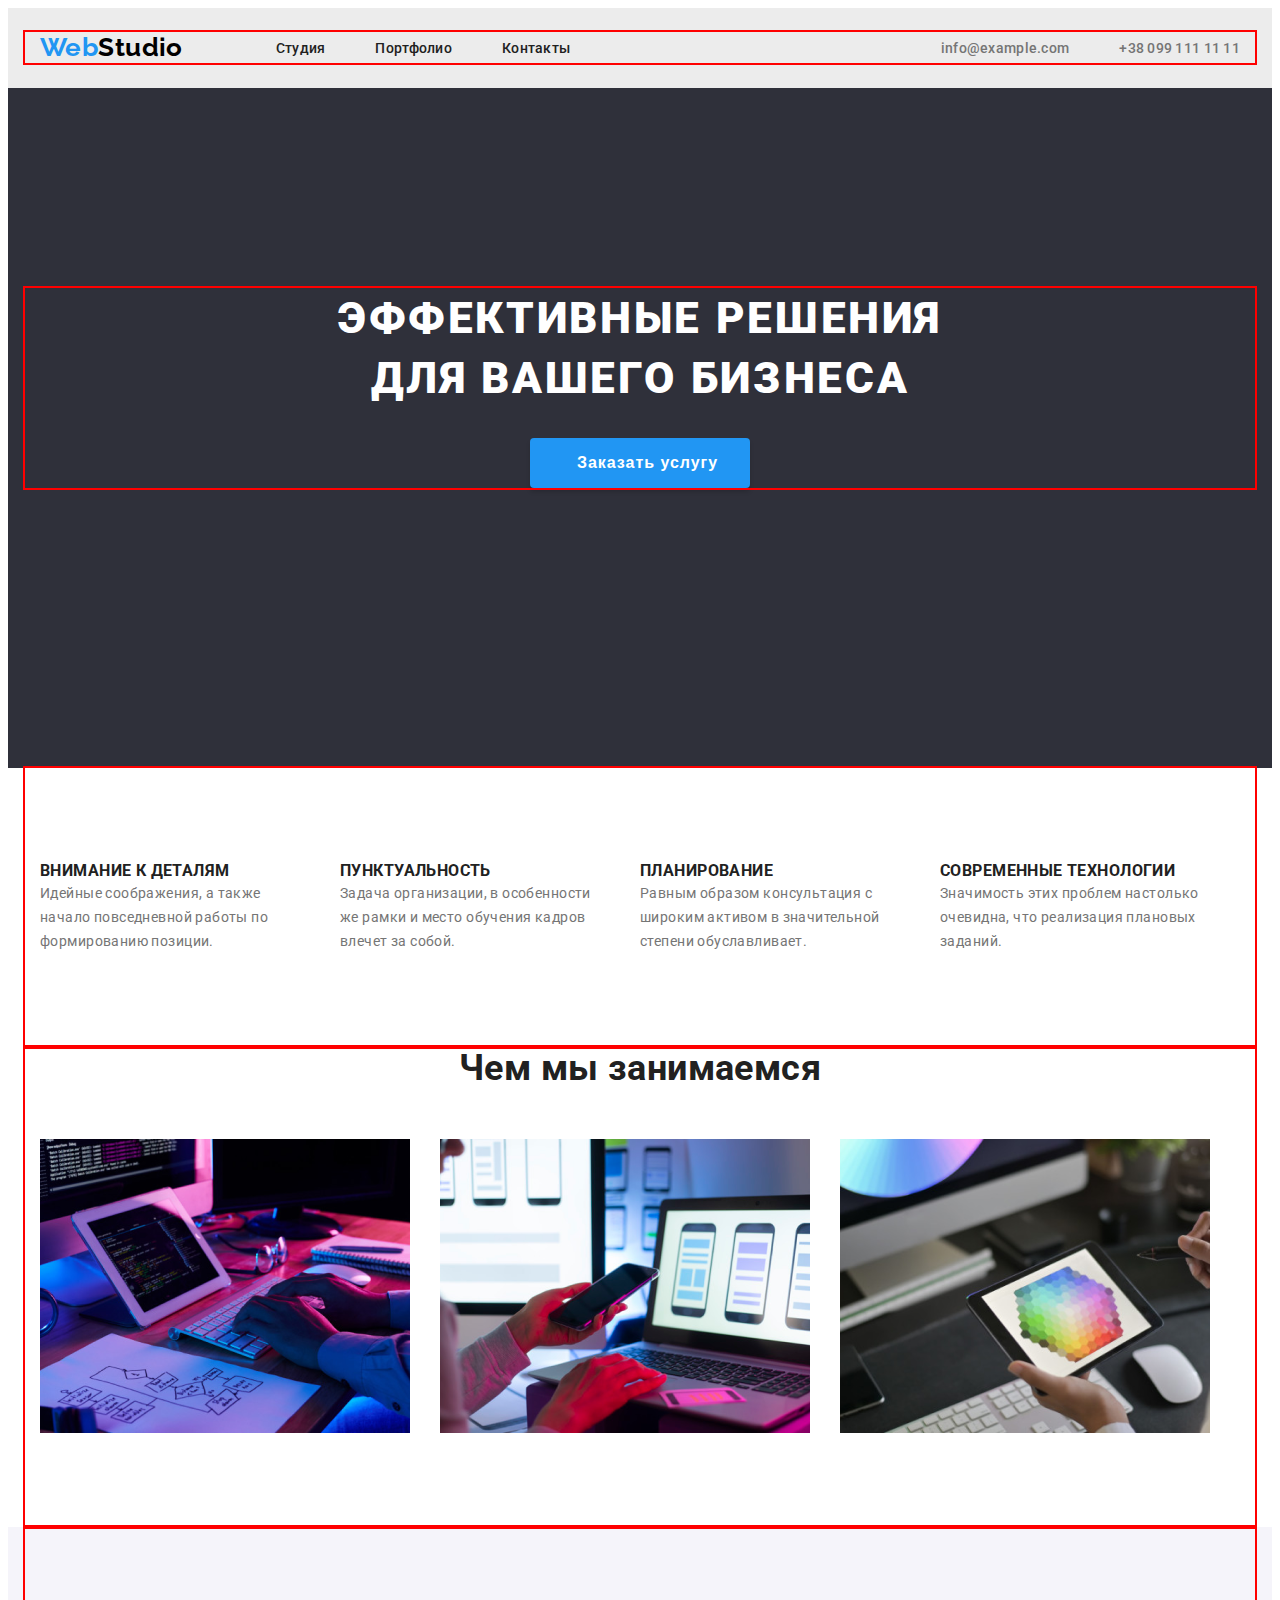
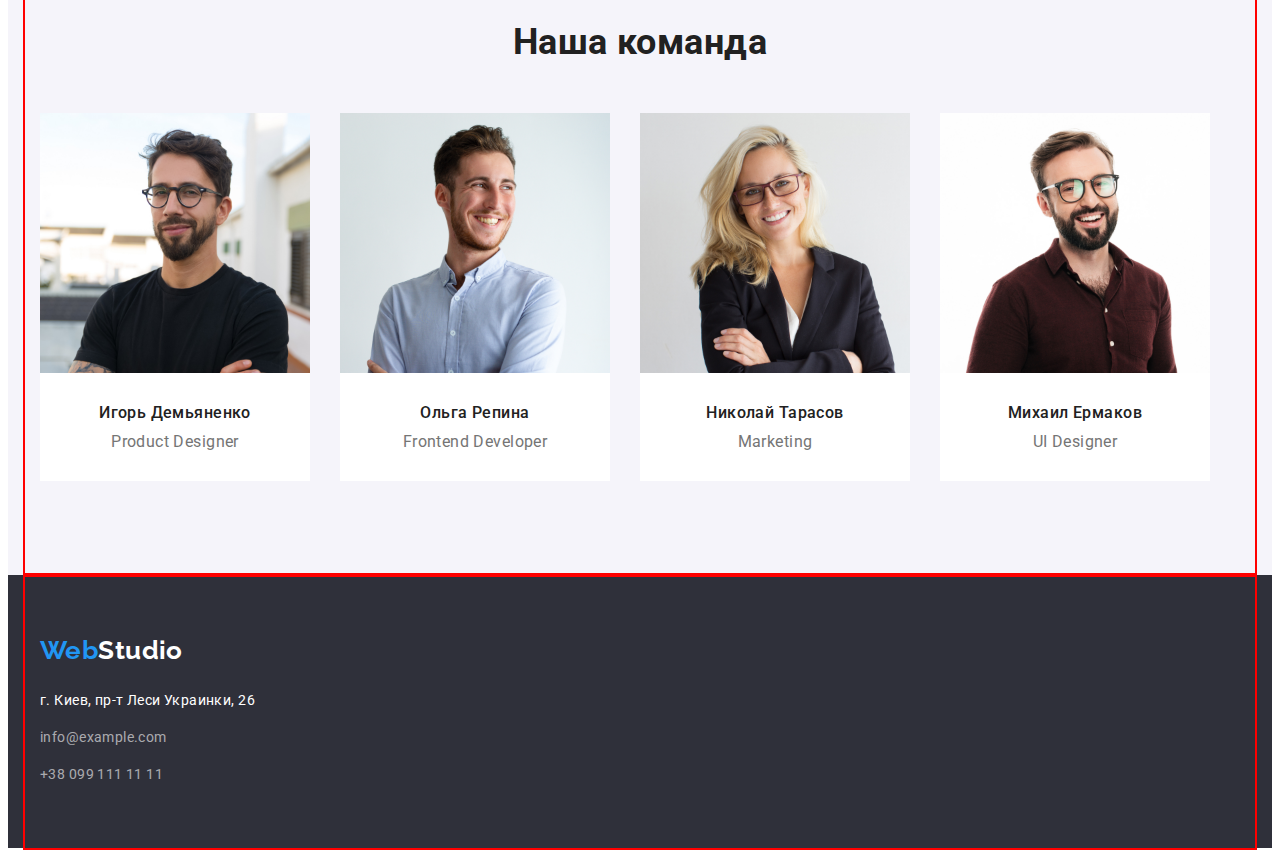
==== index.html @ ec0f8058 "Add files via upload" ====
<!DOCTYPE html>
<html lang="ru">
<head>
    <meta charset="UTF-8">
    <meta http-equiv="X-UA-Compatible" content="IE=edge">
    <meta name="viewport" content="width=device-width, initial-scale=1.0">
    <link rel="stylesheet" href="./css/styles.css">
    <title>WebStudio</title>
    <link rel="preconnect" href="https://fonts.googleapis.com">
    <link rel="preconnect" href="https://fonts.gstatic.com" crossorigin>
    <link rel="stylesheet" href="https://cdnjs.cloudflare.com/ajax/libs/modern-normalize/1.1.0/modern-normalize.min.css" integrity="sha512-wpPYUAdjBVSE4KJnH1VR1HeZfpl1ub8YT/NKx4PuQ5NmX2tKuGu6U/JRp5y+Y8XG2tV+wKQpNHVUX03MfMFn9Q==" crossorigin="anonymous" referrerpolicy="no-referrer" />
    <link href="https://fonts.googleapis.com/css2?family=Raleway:wght@700&family=Roboto:wght@400;500;700;900&display=swap" rel="stylesheet"> 
</head>
<body>
    <header class="header">
        <div class="container container-header">
            <nav class="navigation">
                <a href="index.html" class="webstudio web-header">
                    <span class="web">Web</span>Studio</a>
                <ul class="nav-list list">
                    <li class="nav-item"><a href="index.html">Студия</a></li>
                    <li class="nav-item"><a href="portfolio.html">Портфолио</a></li>
                    <li class="nav-item"><a href="">Контакты</a></li>
                </ul>
            </nav>
            <div class="header-contacts-div">
                <ul class="header-contacts-list list">
                    <li class="header-contacts-item"><a href="mailto:info@example.com">info@example.com</a></li>
                    <li class="header-contacts-item"><a href="tel:+380991111111">+38 099 111 11 11</a></li>
                </ul>
            </div>
        </div>
    </header>
    <main>
        <section class="tagline">
            <div class="container">
                <h1 class="tagline-title">Эффективные решения <br> для вашего бизнеса</h1>
                <button type="button" class="tagline-btn">Заказать услугу</button>
            </div>
        </section>
        <section class="about">
            <div class="container">
                <h2 class="about-title visually-hidden">Коротко о нас</h2>
                <ul class="about-list list">
                    <li class="about-item">
                        <h3 class="about-item-title">Внимание к деталям</h3>
                        <p class="about-item-text">Идейные соображения, а также начало повседневной работы по формированию позиции.</p>
                    </li>
                    <li class="about-item">
                        <h3 class="about-item-title">Пунктуальность</h3>
                        <p class="about-item-text">Задача организации, в особенности же рамки и место обучения кадров влечет за собой.</p>
                    </li>
                    <li class="about-item">
                        <h3 class="about-item-title">Планирование</h3>
                        <p class="about-item-text">Равным образом консультация с широким активом в значительной степени обуславливает.</p>
                    </li>
                    <li class="about-item">
                        <h3 class="about-item-title">Современные технологии</h3>
                        <p class="about-item-text">Значимость этих проблем настолько очевидна, что реализация плановых заданий.</p>
                    </li>
                </ul>
            </div>
        </section>

        <section class="tasks">
            <div class="container">
                <h2 class="tasks-title">Чем мы занимаемся</h2>
                <ul class="list tasks-list">
                    <li class="tasks-item"><img src="img/box_1.jpg" width="370" height="294" alt="keyboard"></li>
                    <li class="tasks-item"><img src="img/box_2.jpg" width="370" height="294" alt="laptop"></li>
                    <li class="tasks-item"><img src="img/box_3.jpg" width="370" height="294" alt="tablet"></li>
                </ul>
            </div>
        </section>

        <section class="team">
            <div class="container">
                <h2 class="team-title">Наша команда</h2>
                <ul class="team-list list">
                    <li class="team-item"><img src="img/img.jpg" width="270" height="260" alt="Игорь Демьяненко">
                    <h3 class="team-item-title">Игорь Демьяненко</h3>
                    <p class="team-item-text">Product Designer</p></li>
                    <li class="team-item"><img src="img/img-1.jpg" width="270" height="260" alt="Ольга Репина">
                    <h3 class="team-item-title">Ольга Репина</h3>
                    <p class="team-item-text">Frontend Developer</p></li>
                    <li class="team-item"><img src="img/img-2.jpg" width="270" height="260" alt="Николай Тарасов">
                    <h3 class="team-item-title">Николай Тарасов</h3>
                    <p class="team-item-text">Marketing</p></li>
                    <li class="team-item"><img src="img/img-3.jpg" width="270" height="260" alt="Михаил Ермаков">
                    <h3 class="team-item-title">Михаил Ермаков</h3>
                    <p class="team-item-text">UI Designer</p></li>
                </ul>
            </div>
        </section>
    </main>
    <footer class="footer">
        <div class="container footer-container">
            <a class="webstudio web-footer">
                <span class="web">Web</span>Studio</a>
            <address>
                <ul class="footer-list list">
                    <li class="footer-item"><a href="" class="footer-addres">г. Киев, пр-т Леси Украинки, 26</a></li>
                    <li class="footer-item"><a href="mailto:info@example.com">info@example.com</a></li>
                    <li class="footer-item"><a href="tel:+380991111111">+38 099 111 11 11</a></li>
                </ul>
            </address>
        </div>
    </footer>
</body>
</html>
---- css/styles.css ----
:root {
    --corporate-color: #2196F3;
    --first-text: #212121;
    --second-text: #FFFFFF;
    --third-text: #757575;
    --background-header: #ECECEC;
    --background-tagline-and-footer: #2F303A;
    --background-team: #F5F4FA;
    --background-fff: #FFFFFF;
    --backgraund-portfolio-main: #E5E5E5;
    --web-header: #000000;
    --background-btn-portfolio: #F5F4FA;
}

p, h1, h2, h3, h4, h5, h6 {
    margin: 0;
}

ul {
    margin: 0;
    padding: 0;
}

button {
    cursor: pointer;
}

img {
    display: block;
    max-width: 100%;
}

body {
    font-family: "Roboto", sans-serif;
    color: var(--first-text);
    font-size: 14px;
    letter-spacing: 0.03em;
    background-color: var(--background-fff);
}

.list {
    list-style: none;
}

a {
    text-decoration: none;
    color: inherit;
}

.web {
    font-family: Raleway, sans-serif;
    font-size: 26px;
    line-height: calc(31 / 26);
    color: var(--corporate-color);
}

.webstudio{
    font-family: Raleway, sans-serif;
    font-weight: 700;
    font-size: 26px;
    line-height: calc(31 / 26);
}

.container {
    width: 1200px;
    padding-left: 15px;
    padding-right: 15px;
    margin: 0 auto;
    outline: 2px solid red;
}

.visually-hidden {
    position: absolute;
    width: 1px;
    height: 1px;
    margin: -1px;
    border: 0;
    padding: 0;
    white-space: nowrap;
    clip-path: inset(100%);
    clip: rect(0 0 0 0);
    overflow: hidden;
}

/* -------------------HEADER------------------- */
.header {
    background-color: var(--background-header);
    padding-top: 24px;
    padding-bottom: 25px;
}

.container-header {
    display: flex;
    align-items: center;
}

.web-header{
    color: var(--web-header);
    margin-right: 93px;
}

.navigation {
    display: flex;
    align-items: center;
}

.nav-list {
    display: flex;
}

.nav-item {
    font-weight: 500;
    line-height: calc(16 / 14);
    letter-spacing: 0.02em;
    color: var(--first-text);
}

.nav-item + .nav-item{
    margin-left: 50px;
}

.nav-item:hover,
.nav-item:focus {
    font-weight: 500;
    line-height: calc(16 / 14);
    letter-spacing: 0.02em;
    color: var(--corporate-color);
}

.header-contacts-div {
        display: flex;
    align-items: center;
    margin-left: auto;
}

.header-contacts-list {
    display: flex;
    align-items: center;
}

.header-contacts-item + .header-contacts-item {
    margin-left: 50px;
}

.header-contacts-item {
    font-weight: 500;
    line-height: calc(16 / 14);
    letter-spacing: 0.02em;
    color: var(--third-text);
}

.header-contacts-item:hover,
.header-contacts-item:focus {
    font-weight: 500;
    line-height: calc(16 / 14);
    letter-spacing: 0.02em;
    color: var(--corporate-color);
}

/* -------------------TAGLINE------------------- */
.tagline {
    background-color: var(--background-tagline-and-footer);
    flex-grow: 1;
    padding: 200px 0 280px 0;
}

.tagline-title {
    font-weight: 900;
    font-size: 44px;
    line-height: calc(60 / 44);
    text-align: center;
    letter-spacing: 0.06em;
    text-transform: uppercase;
    color: var(--second-text);
    margin-bottom: 30px;
}

.tagline-btn{
    font-weight: bold;
    font-size: 16px;
    line-height: calc(30 / 16);
    display: flex;
    align-items: center;
    text-align: center;
    letter-spacing: 0.06em;
    color: var(--second-text);
    background-color: var(--corporate-color);
    margin: auto;
    border: 0;
    background: var(--corporate-color);
    box-shadow: 0px 4px 4px rgba(0, 0, 0, 0.15);
    border-radius: 4px;
    padding: 10px 32px 10px 47px;
}

.tagline-btn:hover,
.tagline-btn:focus {
    cursor: pointer;
}

/* -------------------ABOUT------------------- */
.about-list {
    display: flex;
    padding-top: 94px;
    padding-bottom: 94px;
}

.about-item + .about-item {
    margin-left: 30px;
}

.about-item {
    width: calc(100% / 4 - 30px);
}

.about-item-title{
    line-height: calc(16 / 14);
    text-transform: uppercase;
}

.about-item-text{
    line-height: calc(24 / 14);
    color: var(--third-text);
}

/* -------------------TASKS------------------- */

.tasks-title {
    font-size: 36px;
    line-height: calc(42 /36);
    text-align: center;
    padding-bottom: 50px;
}

.tasks-list {
    display: flex;
    align-items: center;
    padding-bottom: 94px;
}

.tasks-item + .tasks-item {
    margin-left: 30px;
}

.tasks-item{
    width: calc(100% / 3 - 30px);
}

/* -------------------TEAM------------------- */
.team {
    background-color: var(--background-team);
}

.team-title {
    padding-top: 94px;
    padding-bottom: 50px;
}

.team-item {
    background-color: var(--background-fff);
}

.team-list {
    display: flex;
    padding-bottom: 94px;
}

.team-title {
    font-size: 36px;
    line-height: calc(42 / 36);
    text-align: center;
}

.team-item + .team-item {
    margin-left: 30px;
}

.team-item {
    width: calc(100% / 4 - 30px);
}

.team-item-title {
    font-weight: 500;
    font-size: 16px;
    line-height: calc(19 / 16);
    text-align: center;
    padding-top: 30px;
    padding-bottom: 10px;
}

.team-item-text {
    font-size: 16px;
    line-height: calc(19 / 16);
    text-align: center;
    color: var(--third-text); 
    padding-bottom: 30px;
}

/* -------------------FOOTER------------------- */


footer {
    background-color: var(--background-tagline-and-footer);
}

.footer-container {
    padding-top: 60px;
    padding-bottom: 60px;
}

.web-footer {
    color: var(--second-text);
}

.footer-list {
    padding-top: 20px;
}

.footer-item + .footer-item {
    margin-top: 9px;
}

address{
    font-style: normal;
}

.footer-addres {
    line-height: calc(24 / 12);
    color: var(--second-text);
}

.footer-item {
    line-height: calc(24 / 12);
    color: rgba(255, 255, 255, 0.6);
}


/* -------------------PORTFOLIO------------------- */

.header-portfolio {
    background-color: var(--background-fff);
    padding-top: 24px;
    padding-bottom: 25px;
}

/* -------------------NAV_PORTFOLIO------------------- */

.nav-portfolio-container {
    margin-top: 94px;
    margin-bottom: 94px;
}

.nav-portfolio-list {
    display: flex;
    justify-content: center;
    margin-bottom: 34px;
}

.nav-portfolio-item + .nav-portfolio-item{
    margin-left: 8px;
}

.nav-portfolio-btn {
    font-weight: 500;
    font-size: 16px;
    line-height: calc(26 / 16);
    letter-spacing: 0.03em;
    text-align: center;
    color: var(--first-text);
    background-color: var(--background-btn-portfolio);
    border-radius: 4px;
    border: 0;
}

.nav-portfolio-btn:hover,
.nav-portfolio-btn:focus {
    color: var(--second-text);
    background-color: var(--corporate-color);
    cursor: pointer;
    font-weight: 500;
    font-size: 16px;
    line-height: calc(26 / 16);
    letter-spacing: 0.03em;
    text-align: center;
    color: var(--second-text);
}

/* -------------------SERVICES------------------- */

.services-list {
    display: flex;
    flex-wrap: wrap;
    margin-left: -30px;
    margin-bottom: -30px;
}

.services-item {
    width: calc(100% / 3 - 30px);
    margin-left: 30px;
}

.services-item-content {
    padding: 20px 24px;
    border: 1px solid #EEEEEE;
}

.services-item-title {
    font-size: 18px;
    line-height: calc(36 / 18);
    letter-spacing: 0.06em;
    color: var(--first-text);

}

.services-item-text {
    font-size: 16px;
    line-height: calc(30 /16);
    color: var(--third-text);
}
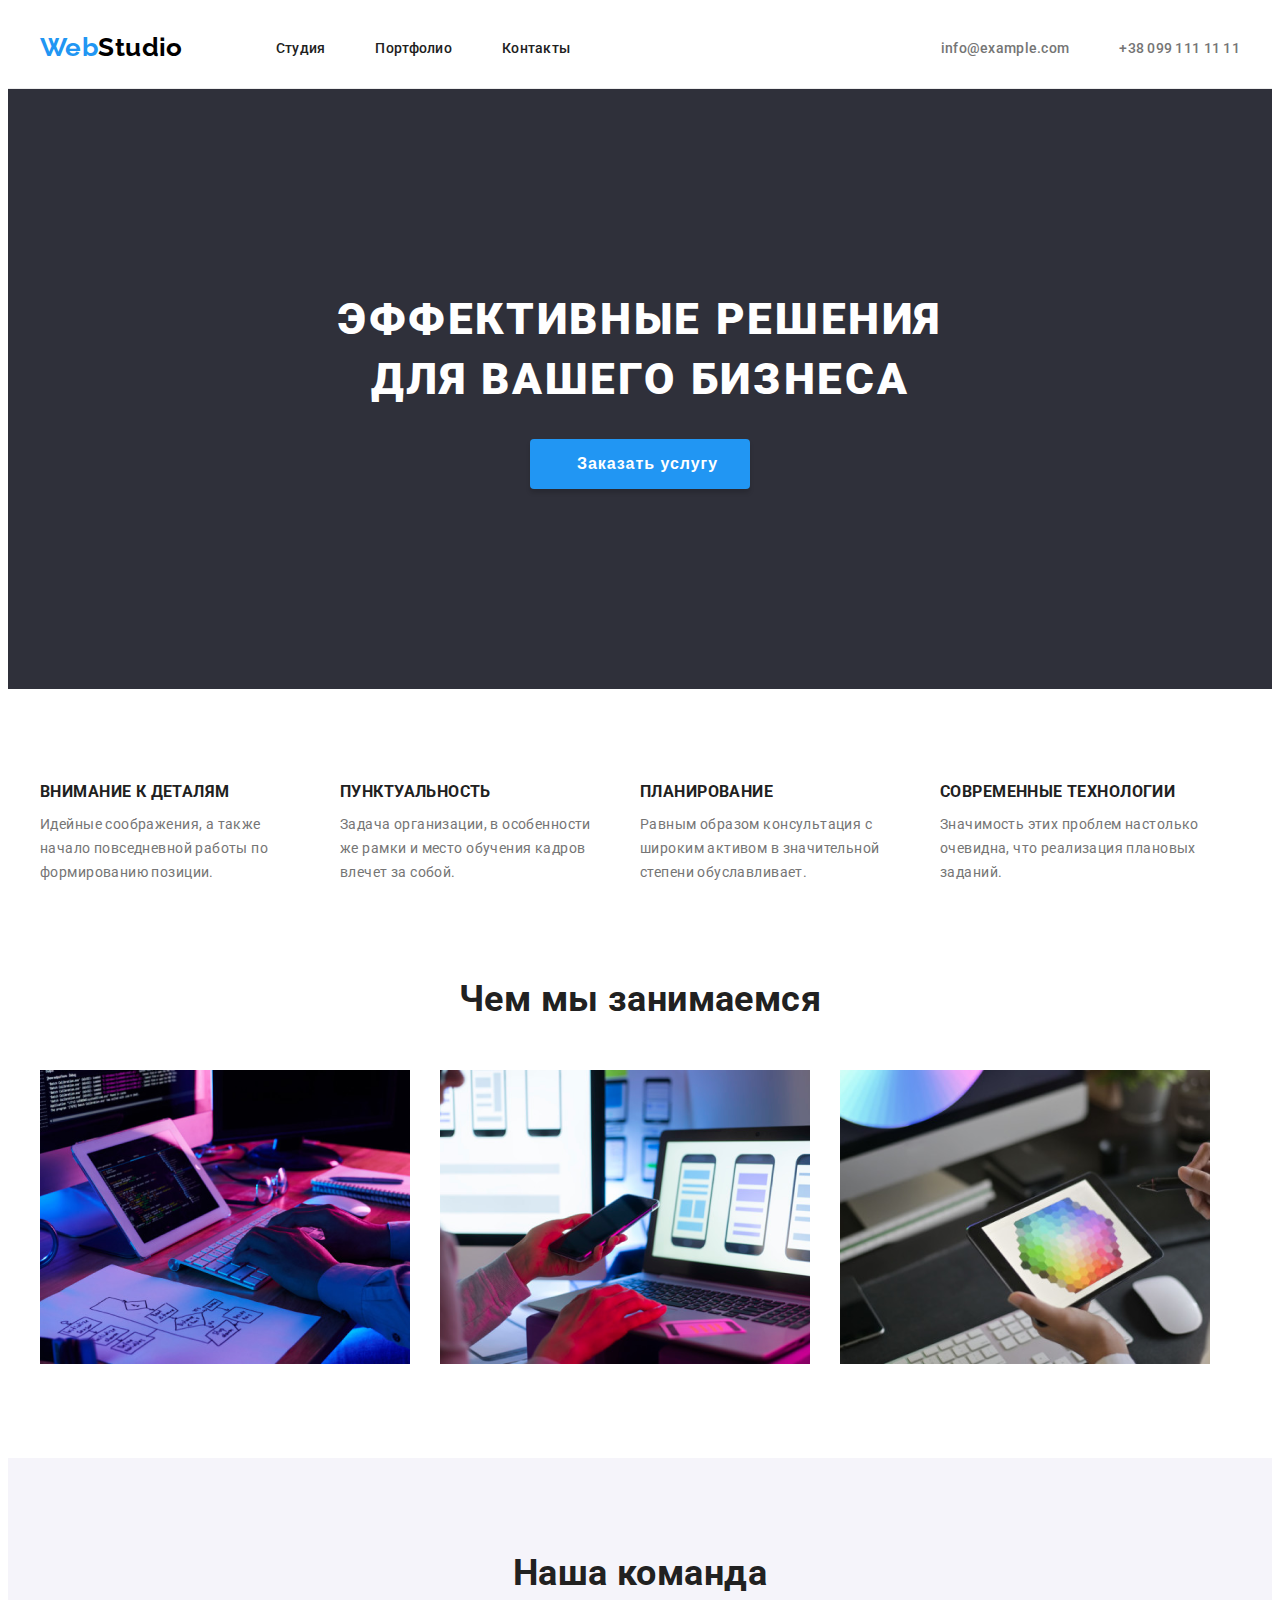
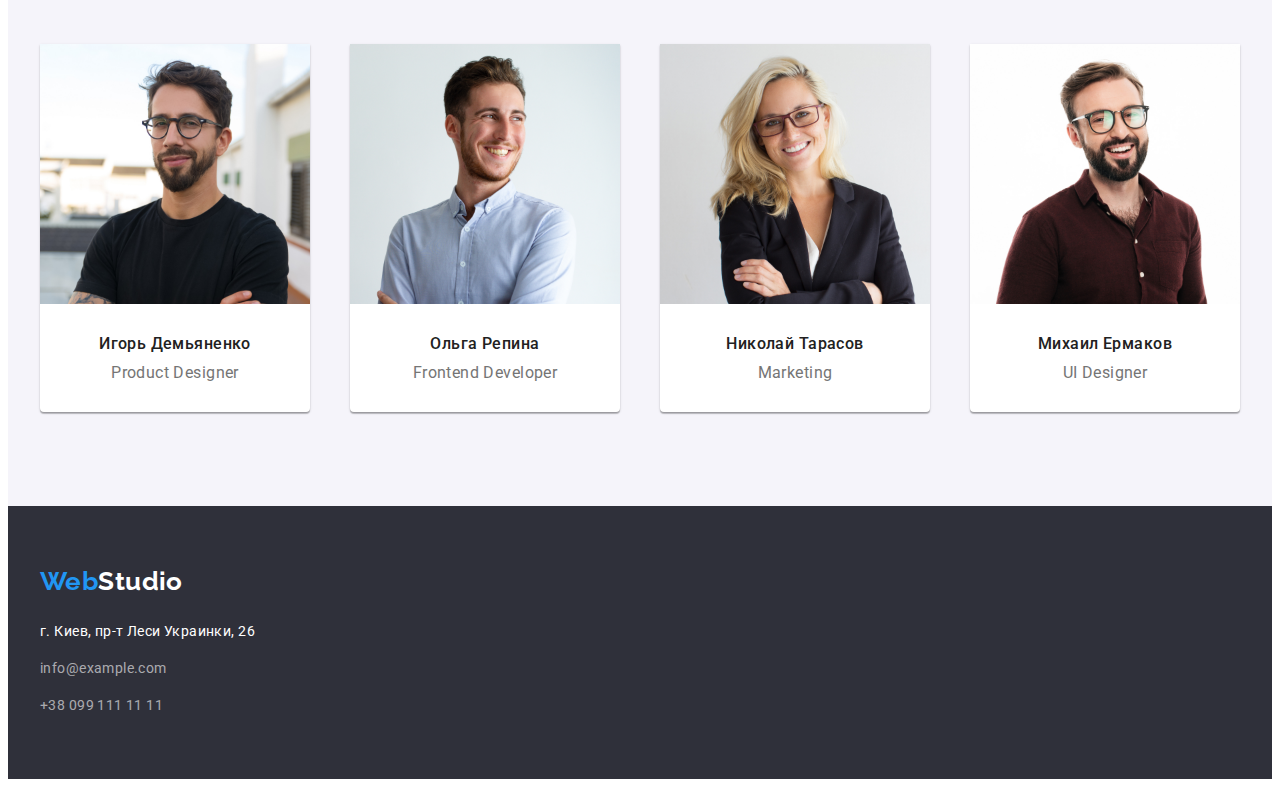
==== commit 03fb8259: "Update index.html" ====
--- a/index.html
+++ b/index.html
@@ -38,7 +38,7 @@
                 <button type="button" class="tagline-btn">Заказать услугу</button>
             </div>
         </section>
-        <section class="about">
+        <section class="about section">
             <div class="container">
                 <h2 class="about-title visually-hidden">Коротко о нас</h2>
                 <ul class="about-list list">
@@ -62,7 +62,7 @@
             </div>
         </section>
 
-        <section class="tasks">
+        <section class="tasks section">
             <div class="container">
                 <h2 class="tasks-title">Чем мы занимаемся</h2>
                 <ul class="list tasks-list">
@@ -73,7 +73,7 @@
             </div>
         </section>
 
-        <section class="team">
+        <section class="team section">
             <div class="container">
                 <h2 class="team-title">Наша команда</h2>
                 <ul class="team-list list">
@@ -94,7 +94,7 @@
         </section>
     </main>
     <footer class="footer">
-        <div class="container footer-container">
+        <div class="container">
             <a class="webstudio web-footer">
                 <span class="web">Web</span>Studio</a>
             <address>
@@ -107,4 +107,4 @@
         </div>
     </footer>
 </body>
-</html>+</html>
--- a/css/styles.css
+++ b/css/styles.css
@@ -66,7 +66,11 @@
     padding-left: 15px;
     padding-right: 15px;
     margin: 0 auto;
-    outline: 2px solid red;
+}
+
+.section {
+    padding-top: 94px;
+    padding-bottom: 94px;
 }
 
 .visually-hidden {
@@ -84,9 +88,10 @@
 
 /* -------------------HEADER------------------- */
 .header {
-    background-color: var(--background-header);
+    background-color: var(--background-fff);
     padding-top: 24px;
     padding-bottom: 25px;
+    border-bottom: 1px solid #ECECEC;
 }
 
 .container-header {
@@ -159,9 +164,10 @@
 
 /* -------------------TAGLINE------------------- */
 .tagline {
+    font-family: Roboto;
     background-color: var(--background-tagline-and-footer);
     flex-grow: 1;
-    padding: 200px 0 280px 0;
+    padding: 200px 0 200px 0;
 }
 
 .tagline-title {
@@ -201,8 +207,6 @@
 /* -------------------ABOUT------------------- */
 .about-list {
     display: flex;
-    padding-top: 94px;
-    padding-bottom: 94px;
 }
 
 .about-item + .about-item {
@@ -216,6 +220,7 @@
 .about-item-title{
     line-height: calc(16 / 14);
     text-transform: uppercase;
+    margin-bottom: 10px;
 }
 
 .about-item-text{
@@ -224,18 +229,20 @@
 }
 
 /* -------------------TASKS------------------- */
+.tasks {
+    padding-top: 0;
+}
 
 .tasks-title {
     font-size: 36px;
     line-height: calc(42 /36);
     text-align: center;
-    padding-bottom: 50px;
+    margin-bottom: 50px;
 }
 
 .tasks-list {
     display: flex;
     align-items: center;
-    padding-bottom: 94px;
 }
 
 .tasks-item + .tasks-item {
@@ -252,17 +259,18 @@
 }
 
 .team-title {
-    padding-top: 94px;
-    padding-bottom: 50px;
+    margin-bottom: 50px;
 }
 
 .team-item {
     background-color: var(--background-fff);
+    box-shadow: 0px 1px 3px rgba(0, 0, 0, 0.12), 0px 1px 1px rgba(0, 0, 0, 0.14), 0px 2px 1px rgba(0, 0, 0, 0.2);
+    border-radius: 0px 0px 4px 4px;
 }
 
 .team-list {
     display: flex;
-    padding-bottom: 94px;
+    justify-content: space-between;
 }
 
 .team-title {
@@ -284,8 +292,8 @@
     font-size: 16px;
     line-height: calc(19 / 16);
     text-align: center;
-    padding-top: 30px;
-    padding-bottom: 10px;
+    margin-top: 30px;
+    margin-bottom: 10px;
 }
 
 .team-item-text {
@@ -293,7 +301,7 @@
     line-height: calc(19 / 16);
     text-align: center;
     color: var(--third-text); 
-    padding-bottom: 30px;
+    margin-bottom: 30px;
 }
 
 /* -------------------FOOTER------------------- */
@@ -301,19 +309,17 @@
 
 footer {
     background-color: var(--background-tagline-and-footer);
-}
-
-.footer-container {
     padding-top: 60px;
     padding-bottom: 60px;
 }
 
+
 .web-footer {
     color: var(--second-text);
 }
 
 .footer-list {
-    padding-top: 20px;
+    margin-top: 20px;
 }
 
 .footer-item + .footer-item {
@@ -337,23 +343,14 @@
 
 /* -------------------PORTFOLIO------------------- */
 
-.header-portfolio {
-    background-color: var(--background-fff);
-    padding-top: 24px;
-    padding-bottom: 25px;
-}
+
 
 /* -------------------NAV_PORTFOLIO------------------- */
 
-.nav-portfolio-container {
-    margin-top: 94px;
-    margin-bottom: 94px;
-}
-
 .nav-portfolio-list {
     display: flex;
     justify-content: center;
-    margin-bottom: 34px;
+    margin-bottom: 50px;
 }
 
 .nav-portfolio-item + .nav-portfolio-item{
@@ -397,15 +394,18 @@
 .services-item {
     width: calc(100% / 3 - 30px);
     margin-left: 30px;
+    margin-bottom: 30px;
 }
 
 .services-item-content {
     padding: 20px 24px;
-    border: 1px solid #EEEEEE;
+    border-left: 1px solid #EEEEEE;
+    border-right: 1px solid #EEEEEE;
+    border-bottom: 1px solid #EEEEEE;
 }
 
 .services-item-title {
-    font-size: 18px;
+    font-size: 17px;
     line-height: calc(36 / 18);
     letter-spacing: 0.06em;
     color: var(--first-text);
@@ -416,4 +416,4 @@
     font-size: 16px;
     line-height: calc(30 /16);
     color: var(--third-text);
-}+}
